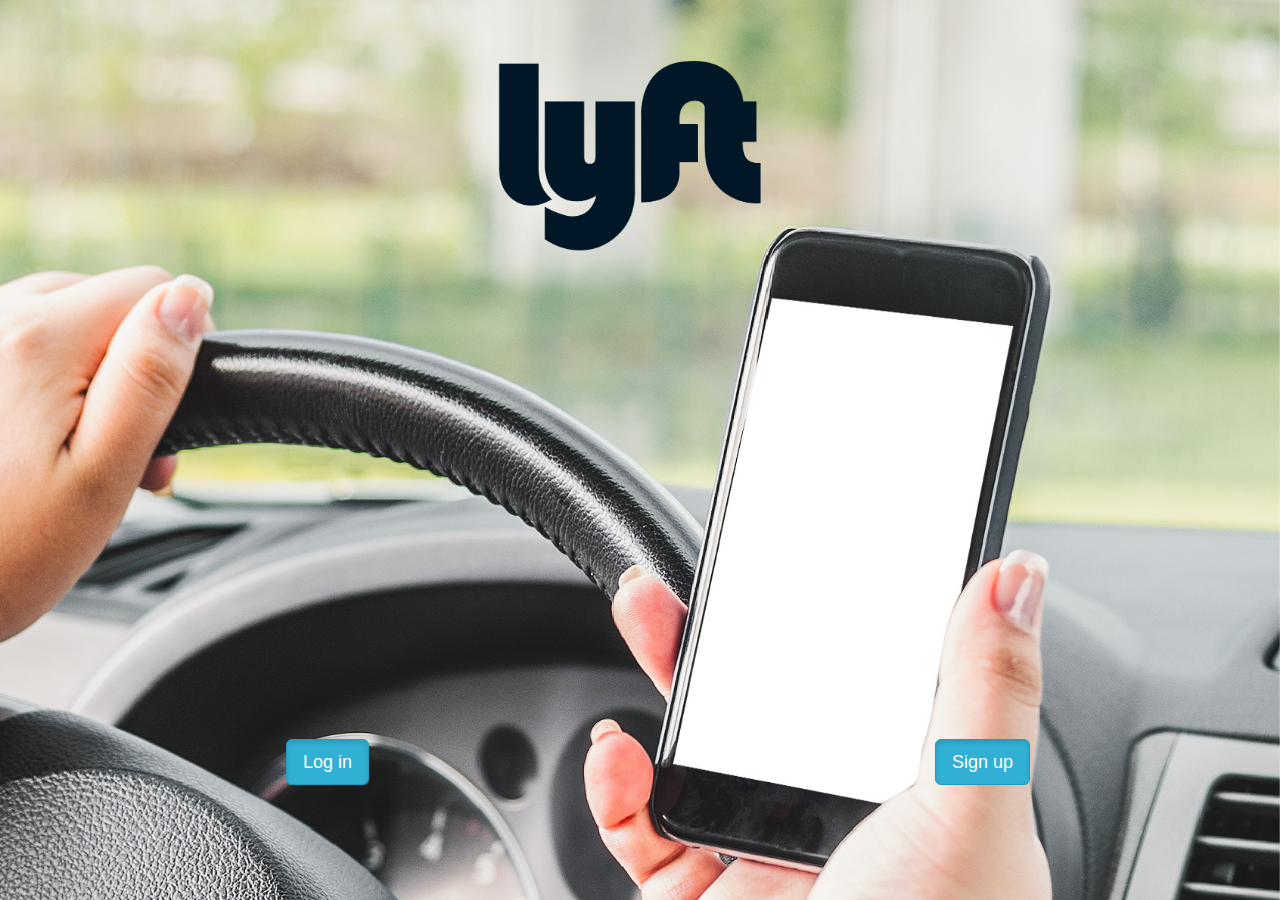
==== index.html @ 6f5c3379 "files lyft" ====
<!DOCTYPE html>
<html lang="en">
<head>
    <meta charset="UTF-8">
    <title>Lyft</title>
    <meta name="viewport" content="width=device-width, initial-scale=1">
    <meta name="viewport" content="width=device-width, initial-scale=1, maximum-scale=1, user-scalable=no">
    <link rel="stylesheet" type="text/css" href="css/bootstrap.css">
    <link rel="stylesheet" href="css/main.css" type="text/css">
</head>
<body>
    <section id="principal">
        <div class="container-fluid fondo">
            <div class="row text-center">
                <div class="col-xs-12">
                    <img src= "img/logo.png" class="logo" alt="logo">
                </div>
            </div>
            <div class="botones">
                <div class="row text-center">
                    <div class="col-xs-6 col-lg-6 ">
                        <button class="btn btn-lg btn-info active" type="submit">
                            Log in
                        </button>
                    </div>
                    <div class="col-xs-6 col-lg-6 ">
                        <button class="btn btn-lg btn-info active" type="submit">
                            Sign up
                        </button>
                    </div>     
                </div>
            </div>
        </div>
    </section>
    <script src="https://code.jquery.com/jquery-3.1.1.min.js"   integrity="sha256-hVVnYaiADRTO2PzUGmuLJr8BLUSjGIZsDYGmIJLv2b8="   crossorigin="anonymous"></script>
    <script type="text/javascript" src="js/jquery.js"></script>
    <script type="text/javascript" src="js/bootstrap.min.js"></script>
	<script type="text/javascript" src="js/app.js"></script>
</body>
</html>
---- css/main.css ----
* {
	box-sizing: border-box;
	margin: 0;
}
.logo {
	width: 50%;
	margin-top: 3%;
}
.fondo{
	background-image: url(../img/fondo.jpg);
	background-repeat: no-repeat;
	background-size: cover;
	height: 100vh;
	background-position: center;
}
.btn{
	background-image: url(../img/btn.png);

}
.botones{
	width: 100%;
	margin-top: 20%;
	position: absolute;
	bottom: 0;
	margin-bottom: 9%;

}
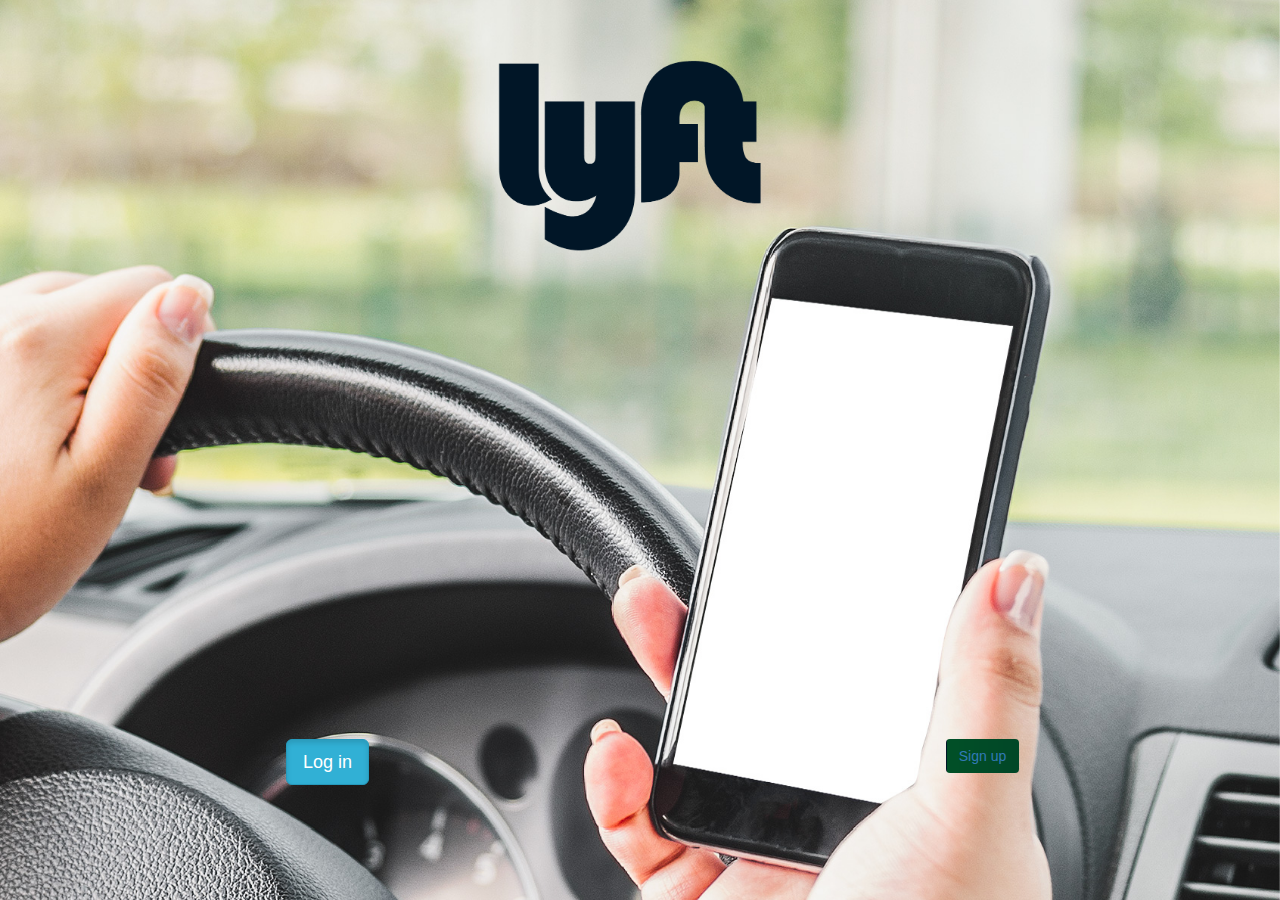
==== commit 008928f3: "validando" ====
--- a/index.html
+++ b/index.html
@@ -13,7 +13,7 @@
         <div class="container-fluid fondo">
             <div class="row text-center">
                 <div class="col-xs-12">
-                    <img src= "img/logo.png" class="logo" alt="logo">
+                    <img src= "img/logo.png" class="logo" alt="logo"></a>
                 </div>
             </div>
             <div class="botones">
@@ -24,9 +24,7 @@
                         </button>
                     </div>
                     <div class="col-xs-6 col-lg-6 ">
-                        <button class="btn btn-lg btn-info active" type="submit">
-                            Sign up
-                        </button>
+                        <a id="btn.index" class="btn footer" href="signup.html" role="button"> Sign up</a>                        
                     </div>     
                 </div>
             </div>
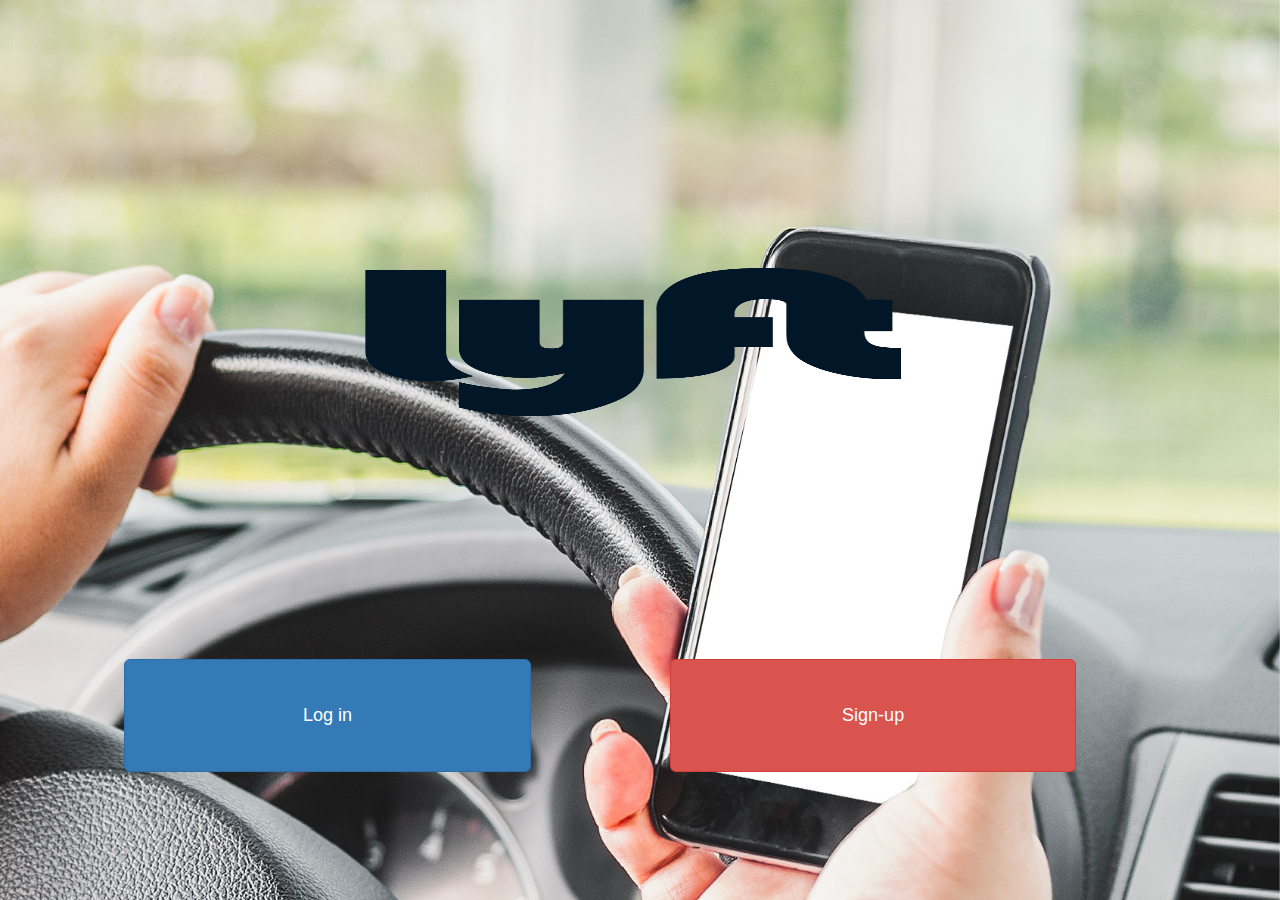
==== commit 8a144627: "modificaciones" ====
--- a/index.html
+++ b/index.html
@@ -6,10 +6,11 @@
     <meta name="viewport" content="width=device-width, initial-scale=1">
     <meta name="viewport" content="width=device-width, initial-scale=1, maximum-scale=1, user-scalable=no">
     <link rel="stylesheet" type="text/css" href="css/bootstrap.css">
-    <link rel="stylesheet" href="css/main.css" type="text/css">
+    <link rel="stylesheet" href="css/lyft.css" type="text/css">
 </head>
 <body>
-    <section id="principal">
+<embed id="embed" src= "you.mp3" autostart ="true" loop="1" volume ="30" width="0" height="0">
+    <section>
         <div class="container-fluid fondo">
             <div class="row text-center">
                 <div class="col-xs-12">
@@ -19,19 +20,16 @@
             <div class="botones">
                 <div class="row text-center">
                     <div class="col-xs-6 col-lg-6 ">
-                        <button class="btn btn-lg btn-info active" type="submit">
-                            Log in
-                        </button>
+                       <a class="btn btn-primary btn-lg" href="#" role="button"> Log in</a>
                     </div>
                     <div class="col-xs-6 col-lg-6 ">
-                        <a id="btn.index" class="btn footer" href="signup.html" role="button"> Sign up</a>                        
+                        <a class="btn btn-danger btn-lg" href="sign-up.html" role="button"> Sign-up</a>
                     </div>     
                 </div>
             </div>
         </div>
     </section>
-    <script src="https://code.jquery.com/jquery-3.1.1.min.js"   integrity="sha256-hVVnYaiADRTO2PzUGmuLJr8BLUSjGIZsDYGmIJLv2b8="   crossorigin="anonymous"></script>
-    <script type="text/javascript" src="js/jquery.js"></script>
+    <script src="https://code.jquery.com/jquery-3.1.1.min.js" integrity="sha256-hVVnYaiADRTO2PzUGmuLJr8BLUSjGIZsDYGmIJLv2b8=" crossorigin="anonymous"></script>
     <script type="text/javascript" src="js/bootstrap.min.js"></script>
 	<script type="text/javascript" src="js/app.js"></script>
 </body>
--- a/css/lyft.css
+++ b/css/lyft.css
@@ -0,0 +1,34 @@
+* {
+	box-sizing: border-box;
+	margin: 0;
+	padding: 0;
+}
+.logo {
+	width: 100vw;
+	height: 20vh;
+	margin-top: 20%;
+}
+.fondo{
+	background-image: url(../img/fondo.jpg);
+	background-repeat: no-repeat;
+	background-size: cover;
+	height: 100vh;
+	background-position: center;
+}
+.btn-danger,.btn-primary{
+	padding: 7%;
+	width: 65%;
+}
+.btn-danger{
+	margin-right: 50%;
+}
+.botones{
+	width: 100%;
+	margin-top: 20%;
+	bottom: 0;
+	margin-bottom: 10%;
+	position: absolute;
+}
+#embed{
+	position: absolute;
+}